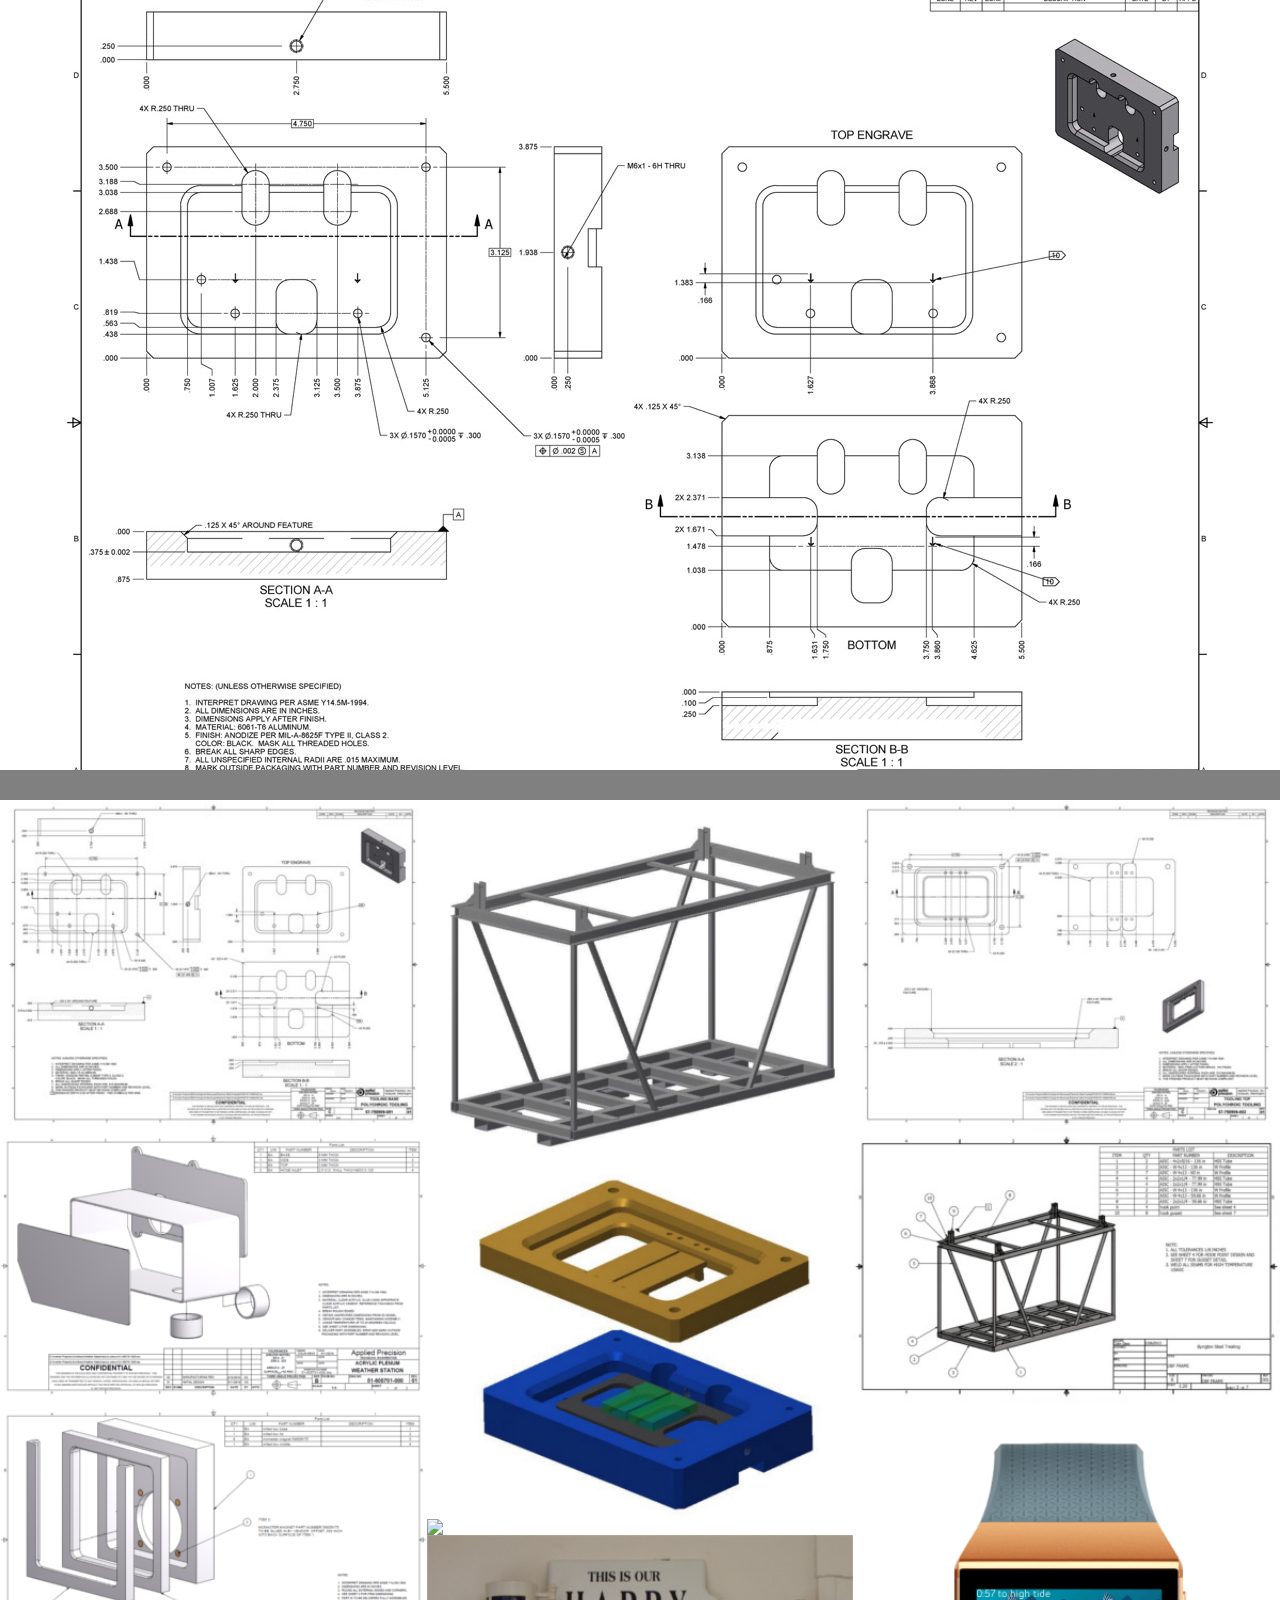
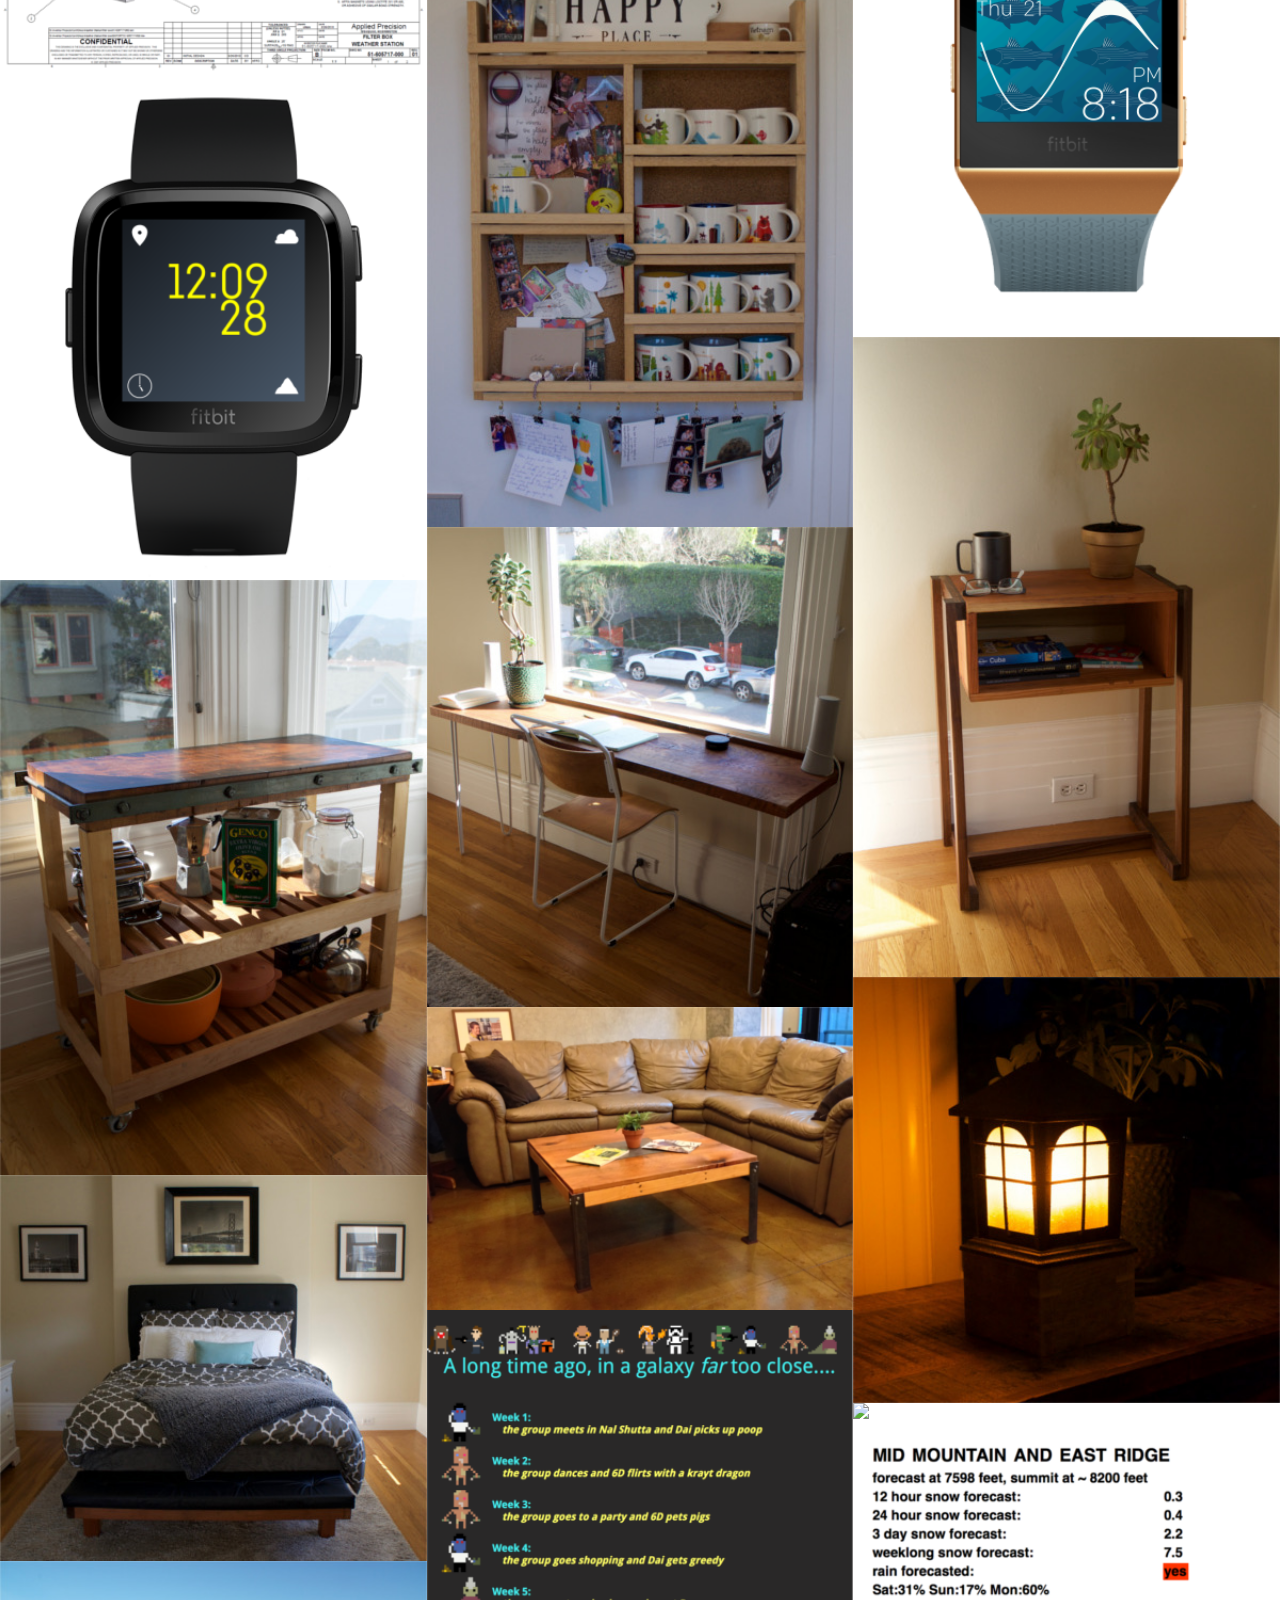
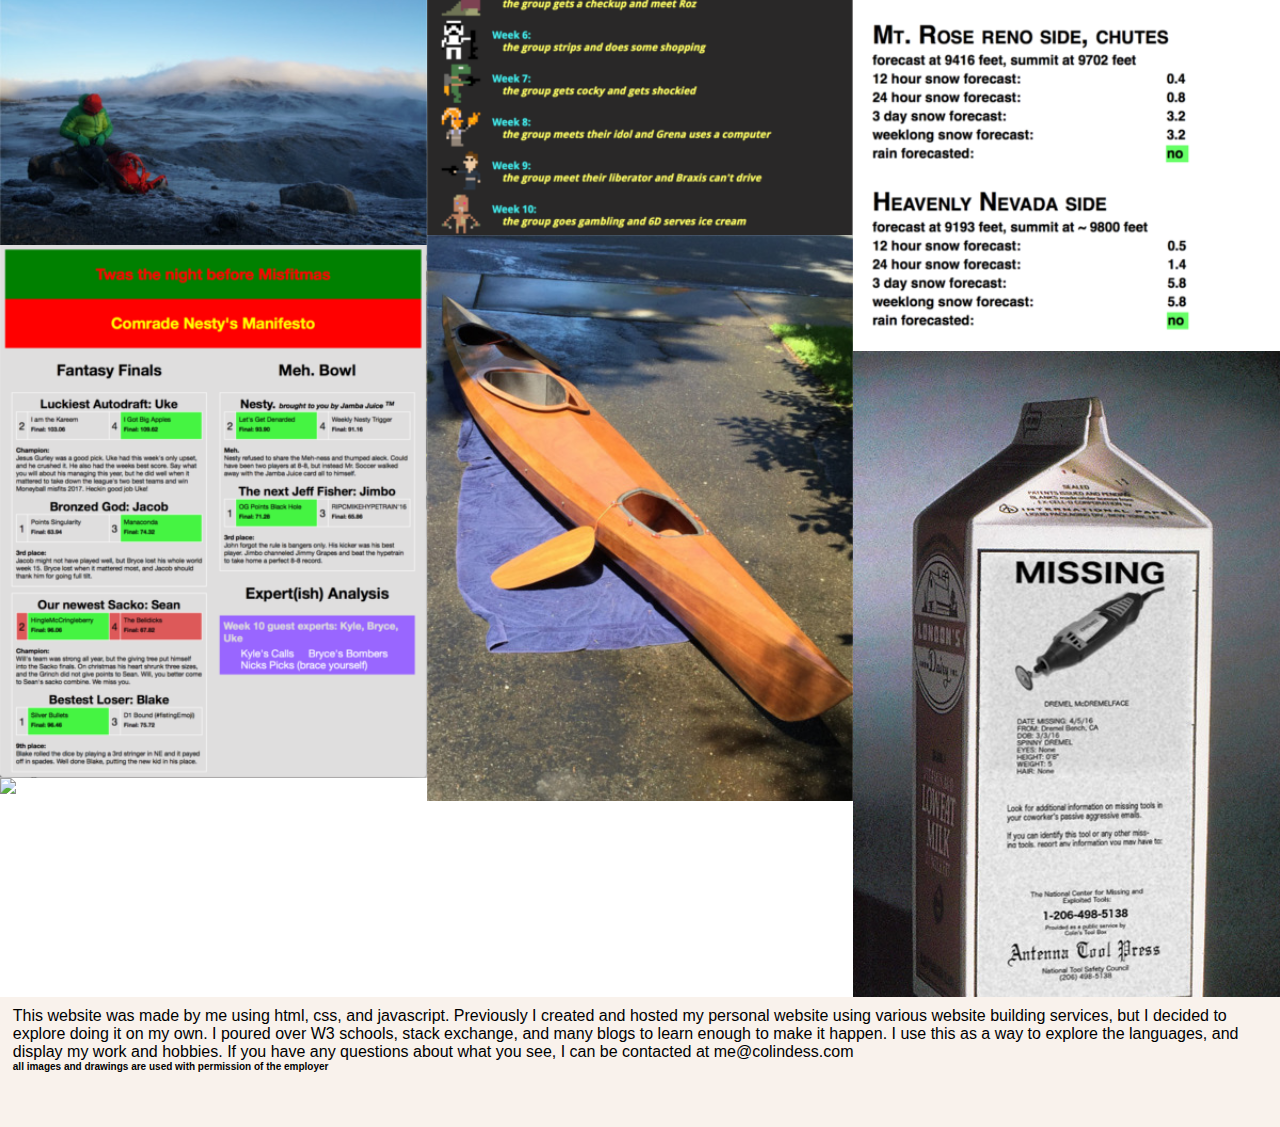
==== indexlite.html @ 2e97ee7f "Add files via upload" ====
<!DOCTYPE html>
<html>
<head>
	<title>Colin Dess | Portfolio</title>
	<meta property="og:title" content="A quick jaunt through my work and hobbies" />
	<meta property="og:image" content="frame drawing 400x.jpeg" />
	<meta name='description' content='A quick jaunt through my work and hobbies' />
	<meta name="author" content="Colin Dess">
	<meta name="viewport" content="width=device-width, initial-scale=1.0" >
	<link rel="icon" href="./resources/icon.png">
	<link rel="stylesheet" type="text/css" href="indexlite.css">
	<!-- <link rel="stylesheet" href="//code.jquery.com/ui/1.12.1/themes/smoothness/jquery-ui.css"> -->
	<script src="indextestarray.js"></script>
	<script type="text/javascript">
		function buildIt() {

			let typeList = ['draw','wood','climb','page','fun']
			for (i in finalized.A) {
				var image = document.createElement("img");
				var imageParent = document.getElementById("thirdA");
				let typ = finalized.A[i]['typ']
				console.log(typ)
				if (typeList.includes(typ)) {
					image.id = "img" + typ;
					var index = typeList.indexOf(finalized.A[i]['typ']);
					if (index > -1) {
						typeList.splice(index, 1);
					}
				} else {
					image.id = "imgs";
				}
				console.log(typeList)
				image.src = finalized.A[i].src;            
				imageParent.appendChild(image);
			}
			for (i in finalized.B) {
				var image = document.createElement("img");
				var imageParent = document.getElementById("thirdB");
				image.id = "imgs";
				image.src = finalized.B[i].src;            
				imageParent.appendChild(image);
			}
			for (i in finalized.C) {
				var image = document.createElement("img");
				var imageParent = document.getElementById("thirdC");
				image.id = "imgs";
				image.src = finalized.C[i].src;            
				imageParent.appendChild(image);
			}
		}
	</script>
	<script src="https://d3js.org/d3.v5.min.js"></script>
	<!-- <script src="//code.jquery.com/jquery-1.12.4.js"></script> -->
	<!-- <script src="//code.jquery.com/ui/1.12.1/jquery-ui.js"></script> -->
	<script type = "text/javascript"
         src = "https://ajax.googleapis.com/ajax/libs/jquery/2.1.3/jquery.min.js">
      </script>
		
    <script type = "text/javascript" 
         src = "https://ajax.googleapis.com/ajax/libs/jqueryui/1.11.3/jquery-ui.min.js">
      </script>

	<script type="text/javascript">
		// var svg = d3.select("svg");
		// 	// width = +svg.attr("width"),
		//     // height = +svg.attr("height"),
		//     g = svg.append("g").attr("transform", "translate(" + width / 2 + "," + height / 2 + ")");

	    var arc = d3.arc()
		    .innerRadius(4)
		    .outerRadius(6)
		    .endAngle(2*Math.PI);

	    // var unwind = svg.append("path")
		   //  .datum({endAngle: 2.5 * Math.PI})
		   //  .style("fill", "black")
		   //  .style('z-index', '20')
		   //  .attr("id", "arcMe")
		   //  .attr("d", arc)
		   //  .attr('transform', "translate(100,300)");

		function appear() {
			document.getElementById('showme').style.visibility = 'visible'
			let a = getY()
			let b = 4
			if (a <= 0) {
				document.getElementById('showme').style.top = '-70px'
			} else if (a >= (70*b)) {
				document.getElementById('showme').style.top = '0px'
			} else {
				document.getElementById('showme').style.top = -70 + a/4 + 'px'
			}
		}

		function reset() {
			document.body.scrollTop = 0
			document.documentElement.scrollTop = 0
			
		}

		function getY() {
		  var y = 0;
		  if( typeof( window.pageYOffset ) == 'number' ) {y = window.pageYOffset;} 
		  else if( document.body && document.body.scrollTop) {y = document.body.scrollTop;} 
		  else if( document.documentElement && document.documentElement.scrollTop) {y = document.documentElement.scrollTop;}
		  return y;
		}

		function highlight() {
			document.getElementById('thebigbutton').style.color = '#404040'
			lineup.transition().duration(1000).attr("width", 116)
			unwind.transition().duration(1000).attrTween("d", arcUnwind(2*Math.PI))
		}

		function unHighlight() {
			document.getElementById('thebigbutton').style.color = 'black'
			lineup.transition().duration(1000).attr("width", 0)
			unwind.transition().duration(1000).attrTween("d", arcWind(0*Math.PI))
		}



		function arcUnwind(a) {
		  return function(d) {
		    var int = d3.interpolate(d.startAngle, a);
		    return function(t) {
		      d.startAngle = int(t);
		      return arc(d);
		    };
		  };
		}
		function arcWind(a) {
		  return function(d) {
		    var int = d3.interpolate(d.startAngle, a);
		    return function(t) {
		      d.startAngle = int(t);
		      return arc(d);
		    };
		  };
		}
	</script>
</head>
<!-- <body onscroll="appear()"> -->
<body onload = "buildIt()", onscroll = "appear()">
	<!-- <body> -->
<header id="showme">
	<div id="thebigbutton" onclick="reset()" onmouseover="highlight()" onmouseleave="unHighlight()">
		<div style="position: relative;top:15px">return to start</div>
		<svg width="100%" height="12px" style="position: relative; background-color: #ffffff00; top:10px; left: 0;"></svg>
		<script>
			var svg = d3.select("svg");
				width = +svg.attr("width"),
			    height = +svg.attr("height"),
			    g = svg.append("g").attr("transform", "translate(0,0)");


		    var unwind = svg.append("path")
			    .datum({startAngle: 0 * Math.PI})
			    .attr("id", "arcMe")
			    .attr("d", arc)
			    .attr('transform', "translate(42,6)");

		    var lineup = svg.append("rect")
	              .attr("x", 42)
	              .attr("y", 0)
	              .attr("width", 0)
	              .attr("height", 2);
		</script>
	</div>
	<div id = "help">
		<img src="./resources/q.png" style = "position: absolute; display:block;margin:auto;">
		<div id = "helptext">
			Don't like the layout? Try reloading the page. The pictures are sorted by category, but then randomly assigned to the columns
		</div>
	</div>
	<div id="menubutton", onclick="">
		<div id="menubar", style="top: 18px;"></div>
		<div id="menubar", style="top: 33px;"></div>
		<div id="menubar", style="top: 48px;"></div>
		<a id="menulink" href="#imgdraw" style="top:70px;"> mechanical</a>
		<a id="menulink" href="#imgwood" style="top:70px"> furniture making</a>
		<a id="menulink" href="#imgclimb" style="top:70px"> climbing</a>
		<a id="menulink" href="#imgpage" style="top:70px"> websites</a>
		<a id="menulink" href="#imgfun" style="top:70px"> fun</a>
		<a id="menulink" href="#about" style="top:70px"> about</a>
	</div>
	
</header>
	
<!-- <div style="background-color: gray" id="slideshowthingie">
    this is snazzy
</div> -->
	<div id="therealshow">
		<div id="slideshow">
			<img src="./resources/plate 12x7.jpeg" id="slide" class="slides">
			<img src="./resources/frame 12x7.jpeg" id="slide" class="slides">
			<img src="./resources/tides 12x7.png" id="slide" class="slides">
			<img src="./resources/filter 12x7.png" id="slide" class="slides">
			<img src="./resources/acrylic 12x7.png" id="slide" class="slides">
			<img src="./resources/versa 12x7.png" id="slide" class="slides">
			<img src="./resources/kili 12x7.jpg" id="slide" class="slides">
		</div>
		<script>
			var myIndex = 0;
			carousel();

			function carousel() {
			    var i;
			    var x = document.getElementsByClassName("slides");
			    for (i = 0; i < x.length; i++) {
			       x[i].style.display = "none";  
			    }
			    myIndex++;
			    if (myIndex > x.length) {myIndex = 1}    
			    x[myIndex-1].style.display = "block";  
			    setTimeout(carousel, 4000); // Change image every 2 seconds
			}
			</script>
		<div style="background-color: grey;height: 30px;width:100%;clear:both;"></div>
		<div>
		    <div id='thirdA'>
		    </div>

		    <div id='thirdB'>
		    </div>

		    <div id='thirdC'>
		    </div>
		</div>

	    <div style="clear:both;"></div>
	</div>
	<div id="about">
		<div id = "footb">
			This website was made by me using html, css, and javascript. Previously I created and hosted my personal website using various website building services, but I decided to explore doing it on my own. I poured over W3 schools, stack exchange, and many blogs to learn enough to make it happen. I use this as a way to explore the languages, and display my work and hobbies. If you have any questions about what you see, I can be contacted at me@colindess.com
		</div>
		<div style="font-size: 10px" id="footh">all images and drawings are used with permission of the employer</div>
	</div>
</body>
</html>
---- indexlite.css ----
/*body {
    font-family: helvetica, courier new;
    position: relative;
  }*/

html, body {
    height: 100%;
    width: 100%;
    margin: 0;
    font-family: helvetica, courier new;
    
    font-weight: bold;
}
 
/*#slideshowthingie {
	position:absolute;
	visibility:visible;
    height: 100%;
    width:100%;
    background-color: grey;
}*/
#showme {
	visibility: hidden;
	background-color: #f9f2ec;
	width: 100%;
	height: 70px;
	position: fixed;
	top:20px;
	left:0;
	z-index: 10;
	text-align: center;
	margin: 0;
	padding: 0;
	font-variant-caps: small-caps;
}

.slides {
	display:none;
	margin-left: auto;
	margin-right: auto;
}

#slideshow {
	overflow: hidden;
	align-content: center;
}

#slideshow img {
	animation: kenburns 40s infinite;
}

@keyframes kenburns {
    0% {
      opacity: 0;
      transform: scale3d(1.2,1.2,1.2)
    }
    5% {
      opacity: 1;
      /*transform: scale3d(2,2,2);*/
    }
    95% {
        /*transform: scale3d(1.5, 1.5, 1.5) translate3d(-190px, -120px, 0px);*/
        transform:scale3d(1.1,1.1,1.1);
        animation-timing-function: ease-in;
        opacity: 1;
    }
    100% {
    	transform: scale3d(1,1,1);
        /*transform: scale3d(2, 2, 2) translate3d(-170px, -100px, 0px);*/
        opacity: 0;
    }
}

#therealshow {
	top:0px;
	position:relative;
    /*padding: 0 0 100px;*/
}

#thirdA,#thirdB,#thirdC {
	/*background-color: red;*/
	position: relative;
	width:33.33%;
	height:100%;
	float: left;
	display: block;
}

#imgs,#imgwood,#imgdraw,#imgclimb,#imgfun,#imgpage {
	/*width:100%;*/
	width:100%;
	/*float:left;*/
	/*height:auto;*/
	display: block;
	overflow:hidden;
}

div.flavor {
	position:relative;
}

div.name {
	height:30px;
	background-color: grey;
	color:white;
	text-align: center;
	font-variant-caps: small-caps;
	vertical-align: top;
}

div.text {
	border-top-left-radius: 3px;
	border-top-right-radius: 3px;
	box-sizing: border-box;
	visibility: hidden;
	position:absolute;
	bottom:0;
	width:96%;
	padding: 2%;
	font-weight: normal;
	font-size: 13px;
	/*display:block;*/
}

.flavor:hover .text{
	visibility: visible;
	background-color: #ffffffe6;
	width:100%;
	height:auto;
}


#slide {
	max-width: 100%;
	max-height: 100%;
}

#thebigbutton {
	position: relative;
	width:200px;
	height:100%;
	padding: 0px;
	margin: 0px auto;
}

#menubutton {
	position: absolute;
	top:0;
	height: 70px;
	width: 70px;
	right: 0;
}

#help {
	/*background-color: blue;*/
	position: absolute;
	top:0;
	height: 70px;
	width: 70px;
	left: 0;
	/*font-size: 150px;*/
}

#helptext {
	display:block;
	float:none;
	position: relative;
	visibility: hidden;
	padding: 70px 4px 4px 4px;
	font-weight: normal;
	font-variant-caps: normal;
	text-align: left;
}

#menubutton:hover {
	background-color: #ffffffe6;
	width:200px;
	height:230px;
}

#help:hover {
	background-color: #ffffffe6;
	width:200px;
	height:auto;
}

#help:hover > #helptext{
	visibility: inherit;
}

#menulink {
	display:block;
	float:none;
	position: relative;
	visibility: hidden;
	padding: 4px 0 4px 0;
}

#menubutton:hover > #menulink {
	visibility: inherit;
}

#menulink:hover {
	background-color: #cccccc;
}

#menubar {
	position: absolute;
	background-color: black;
	height: 4px;
	width: 40px;
	right: 15px;
	border-radius: 2px;
}



a:link, a:visited { 
    color: inherit;
    text-decoration: none;
    cursor: auto;
}

a:link:active, a:visited:active { 
    color: inherit;
}
#about {
	padding:10px 1% 10px 1%;
	width:98%;
	height: 110px;
	background-color: #f9f2ec;
	position: relative;
	top:-100px;
}
#footb {
	text-align:left;
	clear:both;
	position:relative;
	width:100%;
	/*margin:10px;*/
	font-weight: normal;
	font-variant-caps: normal;
	
	/*margin:10px;*/
	/*background-color: blue*/
}

@media only screen and (max-width:620px) {
   /*For mobile phones: */
  #about {
  	height:80px;
  	top:-30px;
    font-size: 8px;
  }
  div.text {
  	font-size: 9px;
  }

  
}
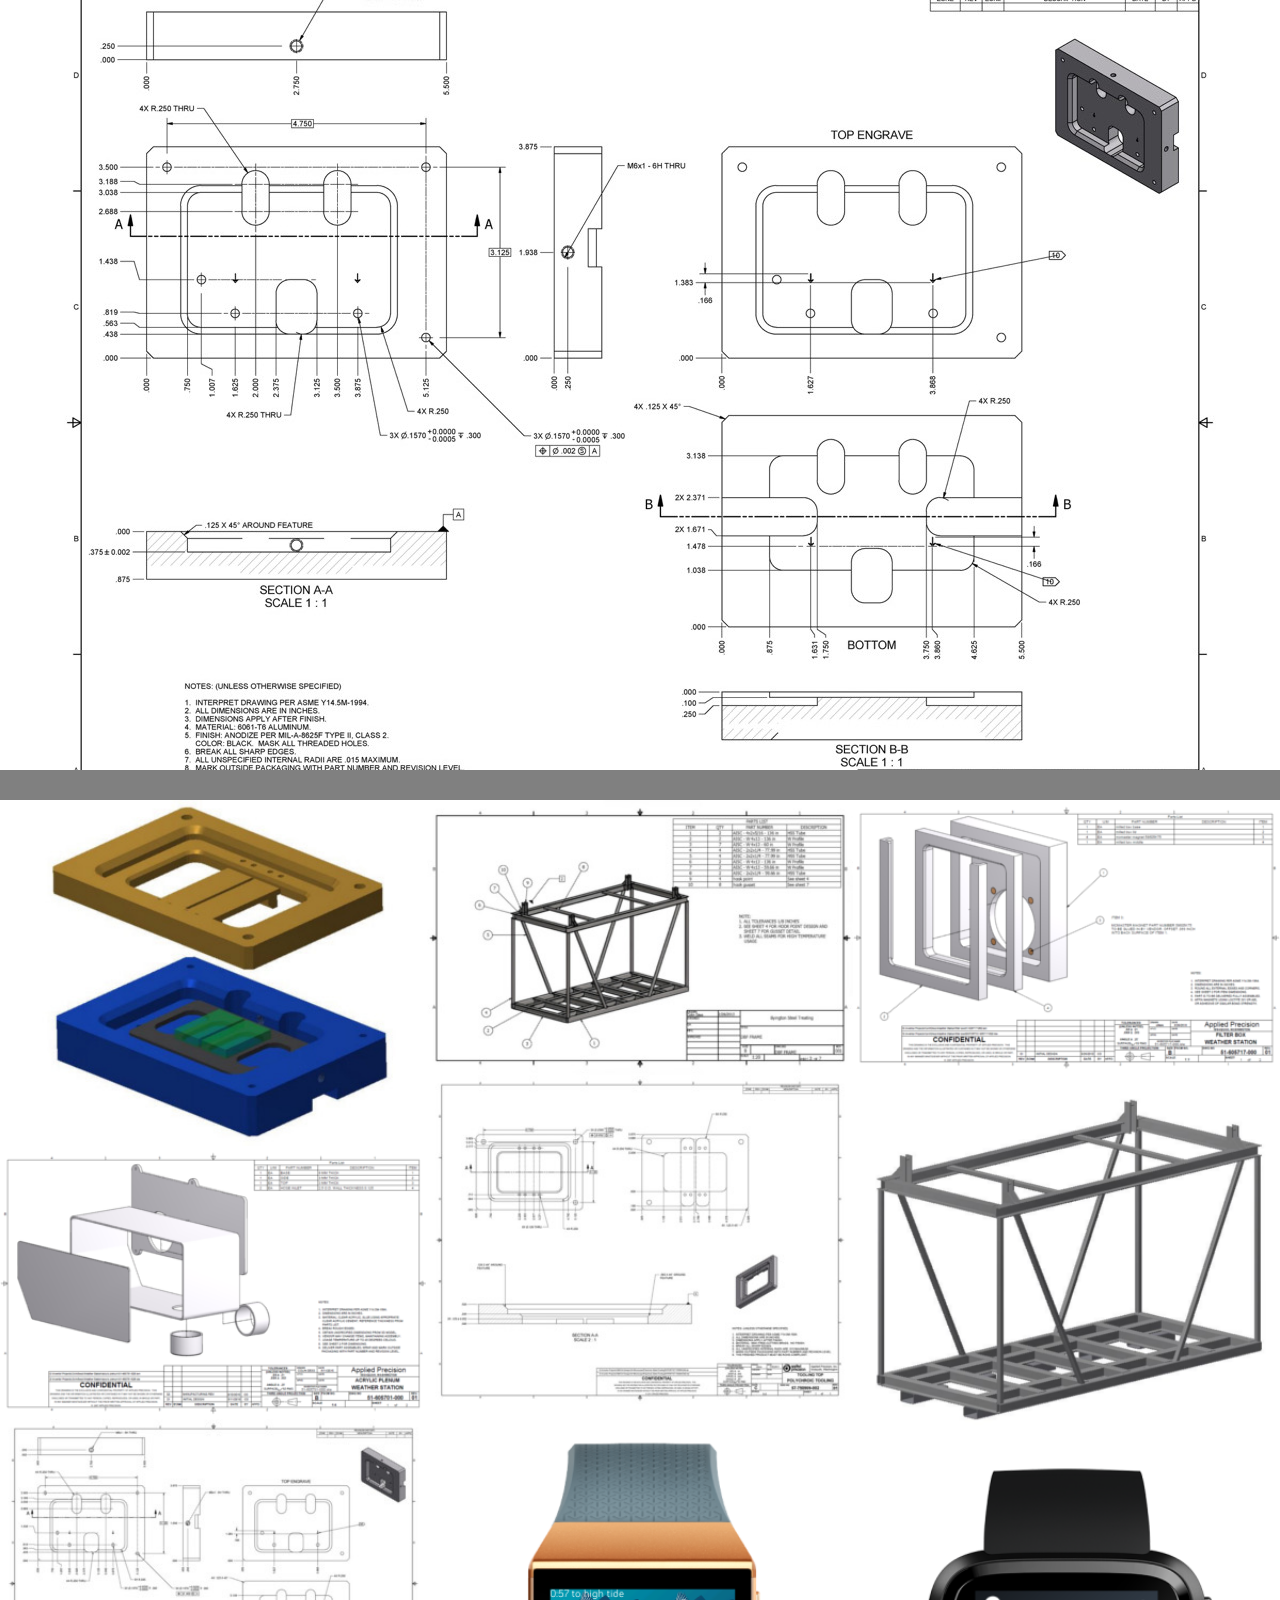
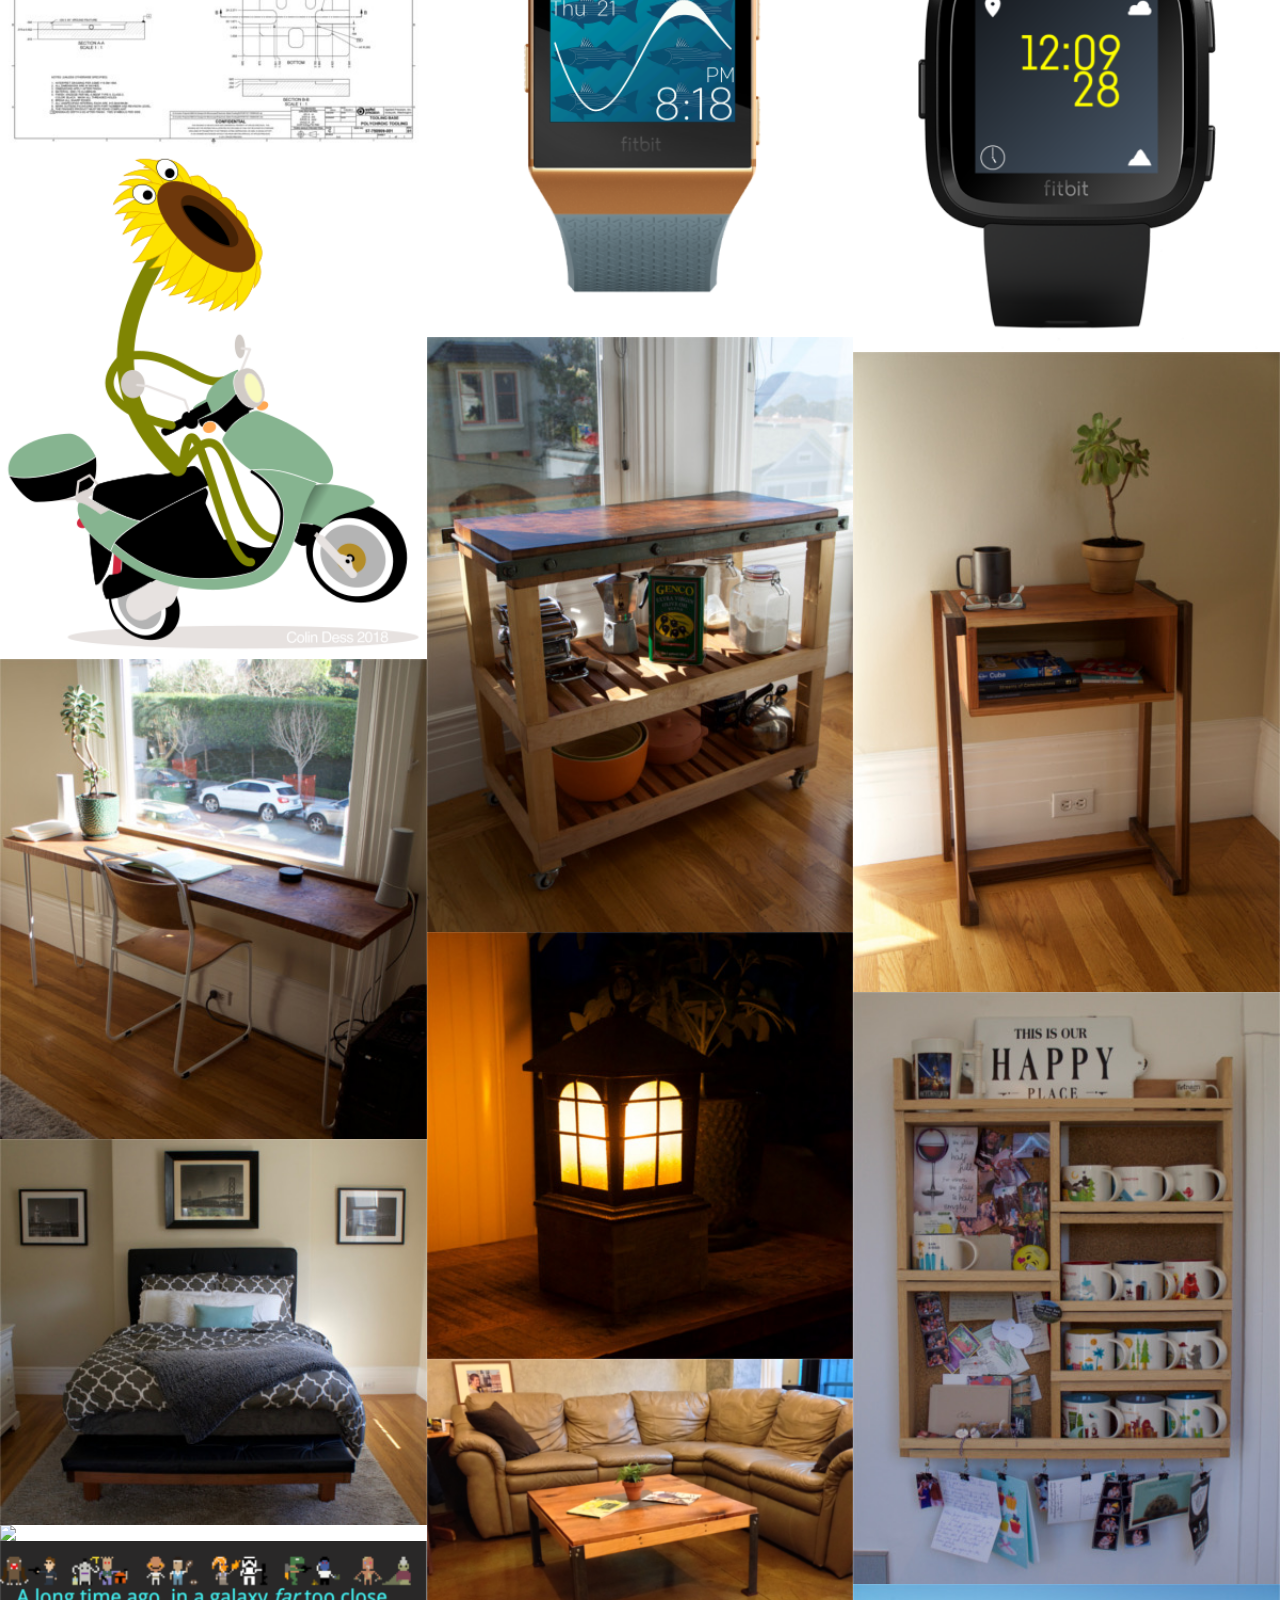
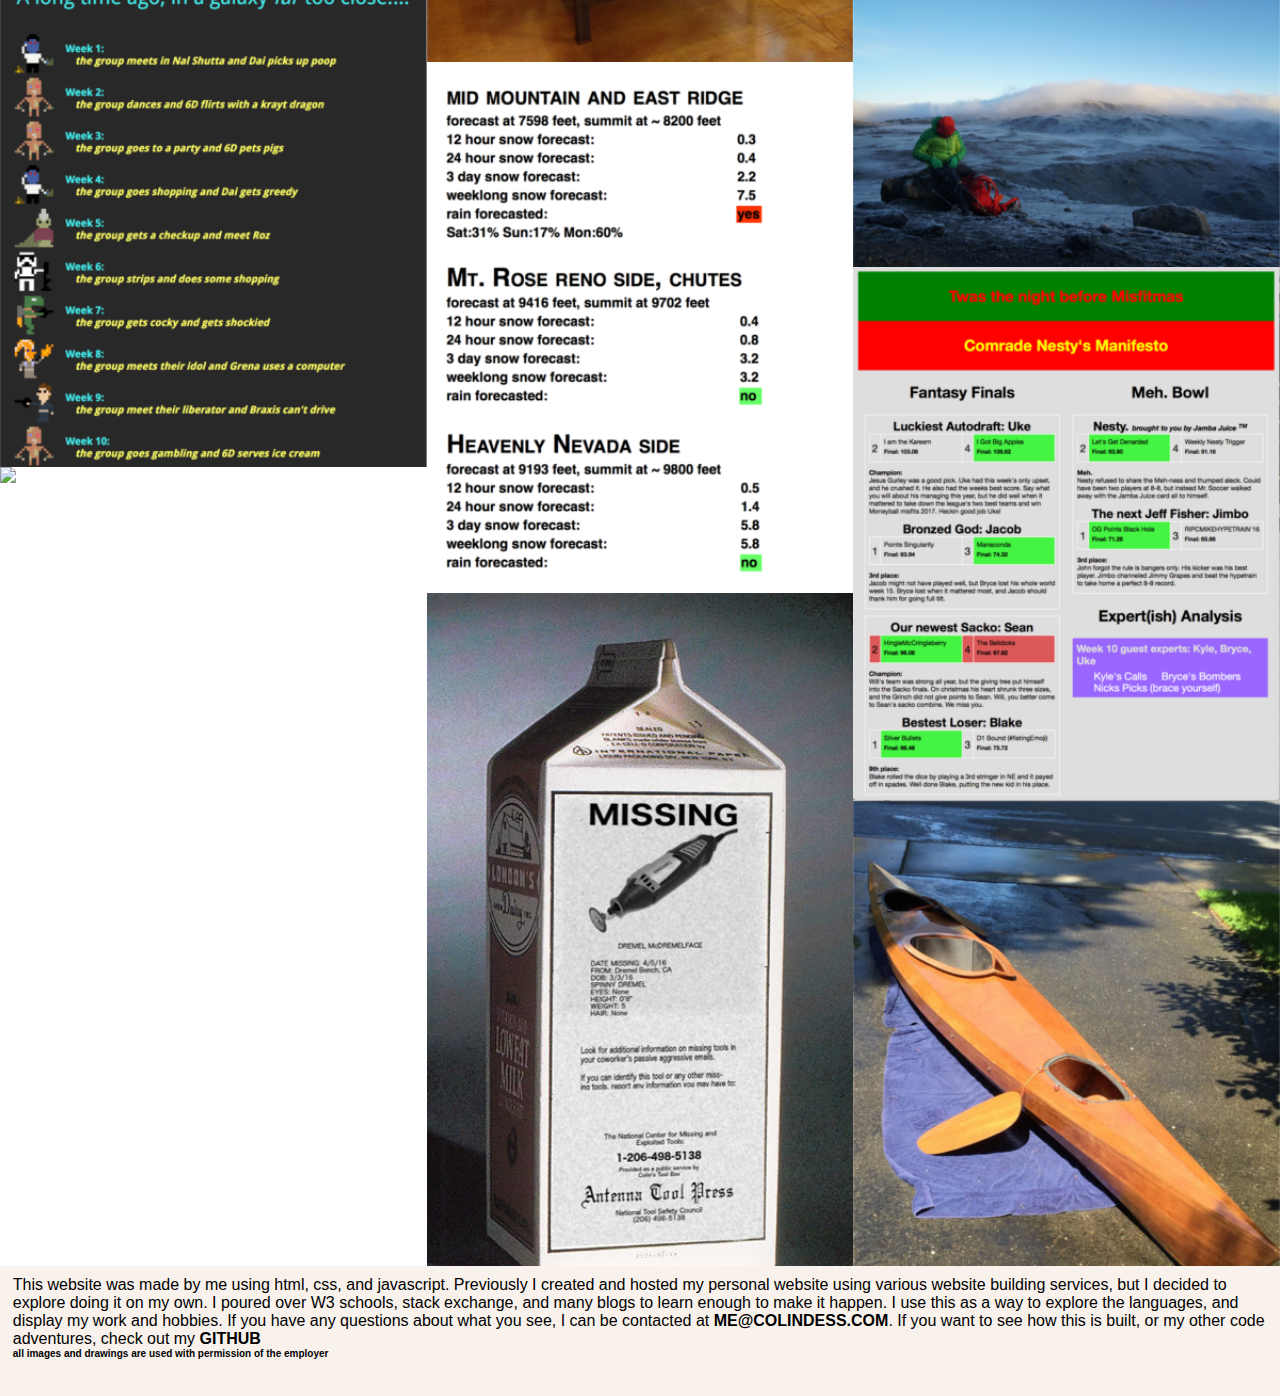
==== commit 7d45d23c: "Removed d3 and jQuery" ====
--- a/indexlite.html
+++ b/indexlite.html
@@ -49,16 +49,17 @@
 			}
 		}
 	</script>
-	<script src="https://d3js.org/d3.v5.min.js"></script>
+	<!-- CUT DOWN THE D3 TO JUST THE ARC -->
+	<!-- <script src="https://d3js.org/d3.v5.min.js"></script> -->
 	<!-- <script src="//code.jquery.com/jquery-1.12.4.js"></script> -->
 	<!-- <script src="//code.jquery.com/ui/1.12.1/jquery-ui.js"></script> -->
-	<script type = "text/javascript"
+	<!-- <script type = "text/javascript"
          src = "https://ajax.googleapis.com/ajax/libs/jquery/2.1.3/jquery.min.js">
       </script>
 		
     <script type = "text/javascript" 
          src = "https://ajax.googleapis.com/ajax/libs/jqueryui/1.11.3/jquery-ui.min.js">
-      </script>
+      </script> -->
 
 	<script type="text/javascript">
 		// var svg = d3.select("svg");
@@ -66,10 +67,10 @@
 		//     // height = +svg.attr("height"),
 		//     g = svg.append("g").attr("transform", "translate(" + width / 2 + "," + height / 2 + ")");
 
-	    var arc = d3.arc()
-		    .innerRadius(4)
-		    .outerRadius(6)
-		    .endAngle(2*Math.PI);
+	    // var arc = d3.arc()
+		   //  .innerRadius(4)
+		   //  .outerRadius(6)
+		   //  .endAngle(2*Math.PI);
 
 	    // var unwind = svg.append("path")
 		   //  .datum({endAngle: 2.5 * Math.PI})
@@ -106,48 +107,51 @@
 		  return y;
 		}
 
-		function highlight() {
-			document.getElementById('thebigbutton').style.color = '#404040'
-			lineup.transition().duration(1000).attr("width", 116)
-			unwind.transition().duration(1000).attrTween("d", arcUnwind(2*Math.PI))
-		}
-
-		function unHighlight() {
-			document.getElementById('thebigbutton').style.color = 'black'
-			lineup.transition().duration(1000).attr("width", 0)
-			unwind.transition().duration(1000).attrTween("d", arcWind(0*Math.PI))
-		}
-
-
-
-		function arcUnwind(a) {
-		  return function(d) {
-		    var int = d3.interpolate(d.startAngle, a);
-		    return function(t) {
-		      d.startAngle = int(t);
-		      return arc(d);
-		    };
-		  };
-		}
-		function arcWind(a) {
-		  return function(d) {
-		    var int = d3.interpolate(d.startAngle, a);
-		    return function(t) {
-		      d.startAngle = int(t);
-		      return arc(d);
-		    };
-		  };
-		}
+		// function highlight() {
+		// 	document.getElementById('thebigbutton').style.color = '#404040'
+		// 	lineup.transition().duration(1000).attr("width", 116)
+		// 	unwind.transition().duration(1000).attrTween("d", arcUnwind(2*Math.PI))
+		// }
+
+		// function unHighlight() {
+		// 	document.getElementById('thebigbutton').style.color = 'black'
+		// 	lineup.transition().duration(1000).attr("width", 0)
+		// 	unwind.transition().duration(1000).attrTween("d", arcWind(0*Math.PI))
+		// }
+
+
+
+		// function arcUnwind(a) {
+		//   return function(d) {
+		//     var int = d3.interpolate(d.startAngle, a);
+		//     return function(t) {
+		//       d.startAngle = int(t);
+		//       return arc(d);
+		//     };
+		//   };
+		// }
+		// function arcWind(a) {
+		//   return function(d) {
+		//     var int = d3.interpolate(d.startAngle, a);
+		//     return function(t) {
+		//       d.startAngle = int(t);
+		//       return arc(d);
+		//     };
+		//   };
+		// }
 	</script>
 </head>
 <!-- <body onscroll="appear()"> -->
 <body onload = "buildIt()", onscroll = "appear()">
 	<!-- <body> -->
 <header id="showme">
-	<div id="thebigbutton" onclick="reset()" onmouseover="highlight()" onmouseleave="unHighlight()">
-		<div style="position: relative;top:15px">return to start</div>
+	<!-- <div id="thebigbutton" onclick="reset()" onmouseover="highlight()" onmouseleave="unHighlight()"> -->
+	<div id="thebigbutton" onclick="reset()">
+		<!-- <div style="position: relative;top:15px">return to start</div> -->
+		<!-- <div style="vertical-align:middle;">return to start</div> -->
+		<span style = "font-size: 20px">return to start</span>
 		<svg width="100%" height="12px" style="position: relative; background-color: #ffffff00; top:10px; left: 0;"></svg>
-		<script>
+		<!-- <script>
 			var svg = d3.select("svg");
 				width = +svg.attr("width"),
 			    height = +svg.attr("height"),
@@ -165,7 +169,7 @@
 	              .attr("y", 0)
 	              .attr("width", 0)
 	              .attr("height", 2);
-		</script>
+		</script> -->
 	</div>
 	<div id = "help">
 		<img src="./resources/q.png" style = "position: absolute; display:block;margin:auto;">
@@ -232,7 +236,7 @@
 	</div>
 	<div id="about">
 		<div id = "footb">
-			This website was made by me using html, css, and javascript. Previously I created and hosted my personal website using various website building services, but I decided to explore doing it on my own. I poured over W3 schools, stack exchange, and many blogs to learn enough to make it happen. I use this as a way to explore the languages, and display my work and hobbies. If you have any questions about what you see, I can be contacted at me@colindess.com
+			This website was made by me using html, css, and javascript. Previously I created and hosted my personal website using various website building services, but I decided to explore doing it on my own. I poured over W3 schools, stack exchange, and many blogs to learn enough to make it happen. I use this as a way to explore the languages, and display my work and hobbies. If you have any questions about what you see, I can be contacted at <b>ME@COLINDESS.COM</b>. If you want to see how this is built, or my other code adventures, check out my <a href="https://github.com/cdSheriff", target = "_blank", style = "font-weight: bold;">GITHUB</a>
 		</div>
 		<div style="font-size: 10px" id="footh">all images and drawings are used with permission of the employer</div>
 	</div>
--- a/indexlite.css
+++ b/indexlite.css
@@ -141,6 +141,7 @@
 	height:100%;
 	padding: 0px;
 	margin: 0px auto;
+	line-height: 70px;
 }
 
 #menubutton {
